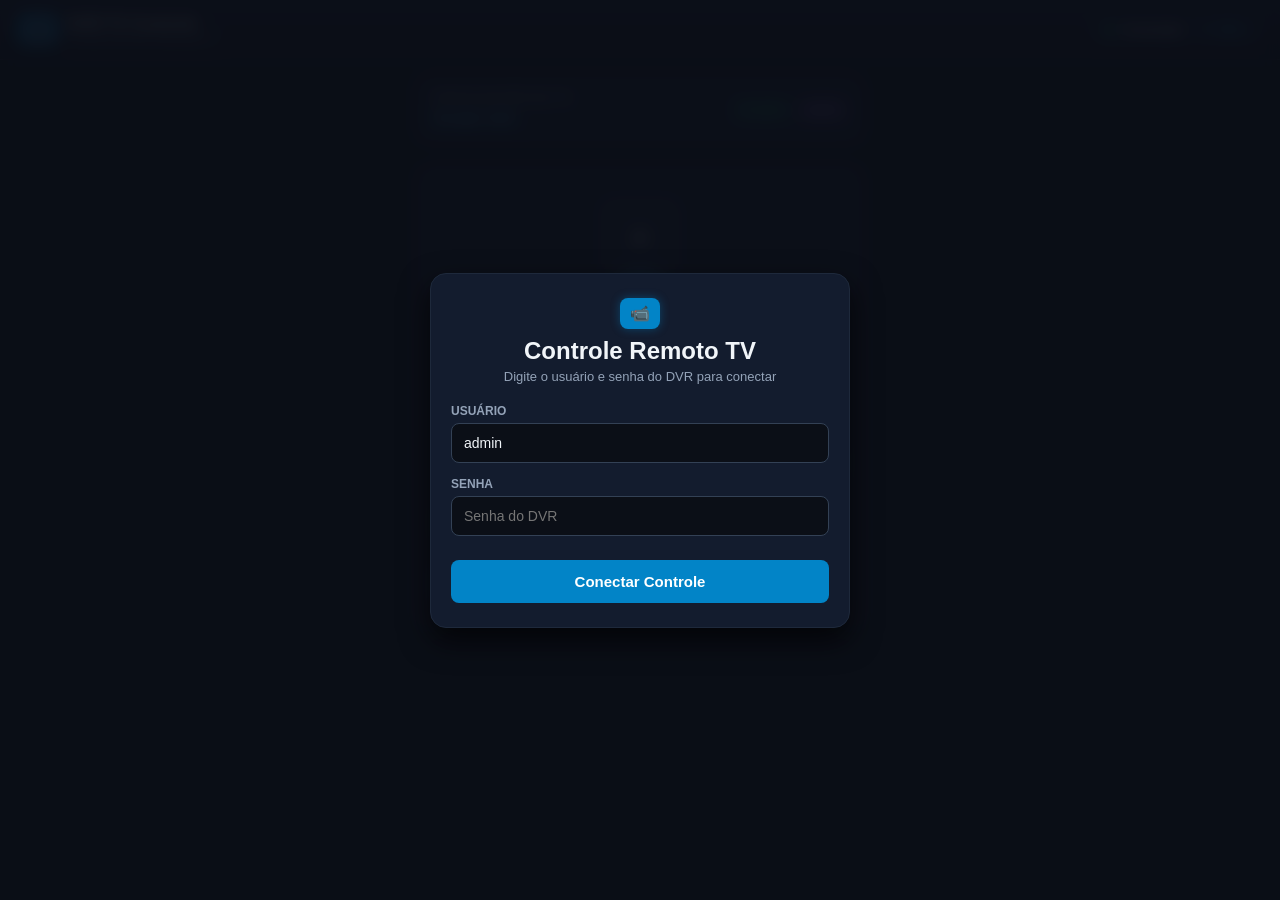
==== mobile/index.html @ b3e91314 "feat: menus translucidos estilo netflix com auto-fade, velocidade de banda KB/s, botao voltar duplo " ====
<!DOCTYPE html>
<html lang="pt-BR">
<head>
    <meta charset="UTF-8">
    <meta name="viewport" content="width=device-width, initial-scale=1.0, maximum-scale=1.0, user-scalable=no">
    <title>DVR TV - Controle Remoto</title>
    <style>
        * {
            box-sizing: border-box;
            margin: 0;
            padding: 0;
            -webkit-tap-highlight-color: transparent;
        }
        body {
            font-family: -apple-system, BlinkMacSystemFont, "Segoe UI", Roboto, Helvetica, Arial, sans-serif;
            background-color: #0b0f17;
            color: #f1f5f9;
            min-height: 100vh;
            padding-bottom: 30px;
        }

        /* Cabeçalho Mobile com Banda e Status */
        header.mobile-header {
            background: linear-gradient(180deg, #131c2e 0%, #0b0f17 100%);
            border-bottom: 1px solid #1e293b;
            padding: 14px 18px;
            display: flex;
            align-items: center;
            justify-content: space-between;
            position: sticky;
            top: 0;
            z-index: 100;
        }
        .header-title-box {
            display: flex;
            align-items: center;
            gap: 10px;
        }
        .app-badge {
            background: #0284c7;
            color: #fff;
            font-size: 16px;
            padding: 6px 10px;
            border-radius: 8px;
            display: flex;
            align-items: center;
            justify-content: center;
            box-shadow: 0 0 10px rgba(2, 132, 199, 0.4);
        }
        .header-title {
            font-size: 16px;
            font-weight: 800;
            color: #ffffff;
        }
        .header-subtitle {
            font-size: 11px;
            color: #94a3b8;
        }
        .header-status-pill {
            display: flex;
            align-items: center;
            gap: 8px;
            background: rgba(15, 23, 42, 0.8);
            border: 1px solid rgba(56, 189, 248, 0.25);
            padding: 5px 12px;
            border-radius: 20px;
            font-size: 12px;
            font-weight: 600;
        }
        .status-dot {
            width: 8px;
            height: 8px;
            border-radius: 50%;
            background-color: #10b981;
            box-shadow: 0 0 6px #10b981;
        }
        .status-dot.offline {
            background-color: #ef4444;
            box-shadow: 0 0 6px #ef4444;
        }
        .bandwidth-tag {
            color: #38bdf8;
            font-family: monospace;
            font-weight: 700;
        }

        /* Container Principal */
        .container {
            padding: 16px;
            max-width: 480px;
            margin: 0 auto;
        }

        /* Card de Status da TV */
        .tv-status-card {
            background: #131d2e;
            border: 1px solid #1e293b;
            border-radius: 14px;
            padding: 14px 16px;
            margin-bottom: 20px;
            display: flex;
            align-items: center;
            justify-content: space-between;
            box-shadow: 0 4px 12px rgba(0, 0, 0, 0.3);
        }
        .tv-info-left h3 {
            font-size: 12px;
            color: #94a3b8;
            text-transform: uppercase;
            margin-bottom: 4px;
            letter-spacing: 0.5px;
        }
        .tv-info-left .tv-view-name {
            font-size: 17px;
            font-weight: 700;
            color: #38bdf8;
        }
        .tv-badges {
            display: flex;
            gap: 6px;
        }
        .pill-badge {
            font-size: 11px;
            font-weight: 700;
            padding: 4px 8px;
            border-radius: 6px;
            text-transform: uppercase;
        }
        .pill-fluido {
            background: rgba(16, 185, 129, 0.2);
            color: #10b981;
            border: 1px solid rgba(16, 185, 129, 0.4);
        }
        .pill-hd {
            background: rgba(56, 189, 248, 0.2);
            color: #38bdf8;
            border: 1px solid rgba(56, 189, 248, 0.4);
        }
        .pill-grid {
            background: rgba(168, 85, 247, 0.2);
            color: #c084fc;
            border: 1px solid rgba(168, 85, 247, 0.4);
        }

        /* D-Pad Virtual */
        .dpad-section {
            background: #131c2e;
            border: 1px solid #1e293b;
            border-radius: 18px;
            padding: 24px 16px;
            display: flex;
            flex-direction: column;
            align-items: center;
            margin-bottom: 20px;
            box-shadow: 0 6px 18px rgba(0, 0, 0, 0.4);
        }
        .dpad-container {
            width: 230px;
            height: 230px;
            position: relative;
            margin: 10px auto;
        }
        .dpad-btn {
            position: absolute;
            background: #1e293b;
            color: #f8fafc;
            border: 2px solid #334155;
            font-size: 22px;
            font-weight: 800;
            cursor: pointer;
            display: flex;
            align-items: center;
            justify-content: center;
            transition: all 0.1s ease;
            box-shadow: 0 4px 8px rgba(0, 0, 0, 0.4);
        }
        .dpad-btn:active {
            background: #0284c7;
            color: #ffffff;
            transform: scale(0.94);
        }
        .dpad-up {
            top: 0;
            left: 75px;
            width: 80px;
            height: 72px;
            border-radius: 14px 14px 4px 4px;
        }
        .dpad-down {
            bottom: 0;
            left: 75px;
            width: 80px;
            height: 72px;
            border-radius: 4px 4px 14px 14px;
        }
        .dpad-left {
            top: 75px;
            left: 0;
            width: 72px;
            height: 80px;
            border-radius: 14px 4px 4px 14px;
        }
        .dpad-right {
            top: 75px;
            right: 0;
            width: 72px;
            height: 80px;
            border-radius: 4px 14px 14px 4px;
        }
        .dpad-ok {
            top: 75px;
            left: 75px;
            width: 80px;
            height: 80px;
            border-radius: 50%;
            background: #0284c7;
            border: 3px solid #38bdf8;
            font-size: 18px;
            font-weight: 900;
            box-shadow: 0 0 16px rgba(56, 189, 248, 0.5);
        }
        .dpad-ok:active {
            background: #38bdf8;
            color: #0b0f17;
            transform: scale(0.92);
        }

        /* Botões de Ação Rápida */
        .remote-actions-grid {
            display: grid;
            grid-template-columns: repeat(2, 1fr);
            gap: 12px;
            width: 100%;
        }
        .action-btn {
            background: #1e293b;
            color: #f1f5f9;
            border: 1px solid #334155;
            border-radius: 12px;
            padding: 15px 12px;
            font-size: 14px;
            font-weight: 600;
            cursor: pointer;
            display: flex;
            align-items: center;
            justify-content: center;
            gap: 8px;
            transition: all 0.15s ease;
            box-shadow: 0 2px 6px rgba(0, 0, 0, 0.2);
        }
        .action-btn:active {
            transform: scale(0.96);
            background: #334155;
        }
        .action-btn.btn-back {
            background: rgba(239, 68, 68, 0.15);
            border-color: rgba(239, 68, 68, 0.4);
            color: #fca5a5;
        }
        .action-btn.btn-quality {
            background: rgba(234, 179, 8, 0.15);
            border-color: rgba(234, 179, 8, 0.4);
            color: #fde047;
        }
        .action-btn.btn-grid {
            background: rgba(16, 185, 129, 0.15);
            border-color: rgba(16, 185, 129, 0.4);
            color: #6ee7b7;
        }
        .action-btn.btn-settings {
            background: rgba(56, 189, 248, 0.15);
            border-color: rgba(56, 189, 248, 0.4);
            color: #7dd3fc;
        }

        /* Modal de Configurações no Celular */
        .mobile-modal-overlay {
            position: fixed;
            top: 0;
            left: 0;
            right: 0;
            bottom: 0;
            background: rgba(11, 15, 23, 0.92);
            backdrop-filter: blur(8px);
            z-index: 500;
            display: none;
            align-items: center;
            justify-content: center;
            padding: 16px;
        }
        .mobile-modal-card {
            background: #131c2e;
            border: 1px solid #1e293b;
            border-radius: 16px;
            padding: 24px 20px;
            width: 100%;
            max-width: 420px;
            max-height: 90vh;
            overflow-y: auto;
            box-shadow: 0 12px 30px rgba(0, 0, 0, 0.7);
        }
        .modal-header-row {
            display: flex;
            align-items: center;
            justify-content: space-between;
            margin-bottom: 20px;
            padding-bottom: 12px;
            border-bottom: 1px solid #1e293b;
        }
        .modal-header-row h2 {
            font-size: 18px;
            font-weight: 700;
            color: #ffffff;
        }
        .btn-modal-close {
            background: none;
            border: none;
            color: #94a3b8;
            font-size: 20px;
            cursor: pointer;
            padding: 4px;
        }
        .form-group {
            margin-bottom: 14px;
        }
        .form-group label {
            display: block;
            font-size: 12px;
            font-weight: 600;
            color: #94a3b8;
            margin-bottom: 5px;
            text-transform: uppercase;
        }
        .form-input {
            width: 100%;
            padding: 11px 12px;
            background: #0b0f17;
            border: 1px solid #334155;
            border-radius: 8px;
            color: #f1f5f9;
            font-size: 14px;
            outline: none;
        }
        .form-input:focus {
            border-color: #38bdf8;
            box-shadow: 0 0 0 2px rgba(56, 189, 248, 0.3);
        }
        .btn-submit {
            width: 100%;
            padding: 13px;
            background: #0284c7;
            color: #ffffff;
            border: none;
            border-radius: 8px;
            font-size: 15px;
            font-weight: 700;
            cursor: pointer;
            margin-top: 10px;
        }
        .btn-submit:active {
            background: #0369a1;
        }

        /* Toast feedback */
        .toast {
            position: fixed;
            bottom: 20px;
            left: 50%;
            transform: translateX(-50%);
            background: #1e293b;
            color: #f8fafc;
            border: 1px solid #38bdf8;
            padding: 10px 18px;
            border-radius: 30px;
            font-size: 13px;
            font-weight: 600;
            box-shadow: 0 6px 20px rgba(0, 0, 0, 0.5);
            z-index: 1000;
            opacity: 0;
            transition: opacity 0.25s ease;
            pointer-events: none;
        }
        .toast.show {
            opacity: 1;
        }
    </style>
</head>
<body>

    <!-- Cabeçalho Mobile com Banda e Status -->
    <header class="mobile-header">
        <div class="header-title-box">
            <span class="app-badge">📹</span>
            <div>
                <div class="header-title">DVR TV Controle</div>
                <div class="header-subtitle">Controle Remoto Samsung TV</div>
            </div>
        </div>
        <div class="header-status-pill">
            <span id="sync-dot" class="status-dot"></span>
            <span id="sync-label">Conectado</span>
            <span id="sync-bandwidth" class="bandwidth-tag">• 0 KB/s</span>
        </div>
    </header>

    <div class="container">
        <!-- Status Atual da TV -->
        <div class="tv-status-card">
            <div class="tv-info-left">
                <h3>Visualização na TV</h3>
                <div id="tv-current-view" class="tv-view-name">Grade 4x4</div>
            </div>
            <div class="tv-badges">
                <span id="badge-quality" class="pill-badge pill-fluido">Fluido</span>
                <span id="badge-grid" class="pill-badge pill-grid">Auto</span>
            </div>
        </div>

        <!-- D-Pad Virtual Principal -->
        <div class="dpad-section">
            <div class="dpad-container">
                <button class="dpad-btn dpad-up" onclick="sendCommand('dpad_up')">▲</button>
                <button class="dpad-btn dpad-left" onclick="sendCommand('dpad_left')">◄</button>
                <button class="dpad-btn dpad-ok" onclick="sendCommand('dpad_ok')">OK</button>
                <button class="dpad-btn dpad-right" onclick="sendCommand('dpad_right')">►</button>
                <button class="dpad-btn dpad-down" onclick="sendCommand('dpad_down')">▼</button>
            </div>

            <!-- Botões de Ação Rápida -->
            <div class="remote-actions-grid">
                <button class="action-btn btn-back" onclick="sendCommand('dpad_back')">
                    <span>🔙 Voltar / Menu</span>
                </button>
                <button class="action-btn btn-quality" onclick="sendCommand('toggle_quality')">
                    <span>⚡ HD / Fluido</span>
                </button>
                <button class="action-btn btn-grid" onclick="cycleSquareGrid()">
                    <span>🔲 Mudar Grade</span>
                </button>
                <button class="action-btn" onclick="sendCommand('toggle_offline')">
                    <span>👁️ Sem Sinal</span>
                </button>
                <button class="action-btn btn-settings" onclick="openMobileSettings()">
                    <span>⚙️ Configurações</span>
                </button>
                <button class="action-btn" onclick="sendCommand('reconnect')">
                    <span>🔄 Reconectar DVR</span>
                </button>
            </div>
        </div>
    </div>

    <!-- Modal de Configurações Aberto no Próprio Celular -->
    <div id="mobile-settings-modal" class="mobile-modal-overlay">
        <div class="mobile-modal-card">
            <div class="modal-header-row">
                <h2>⚙️ Configurações (Celular)</h2>
                <button class="btn-modal-close" onclick="closeMobileSettings()">✕</button>
            </div>

            <form onsubmit="saveMobileSettings(event)">
                <div class="form-group">
                    <label for="m-cfg-ip">IP do DVR</label>
                    <input type="text" id="m-cfg-ip" class="form-input" placeholder="192.168.100.2" required />
                </div>

                <div class="form-group">
                    <label for="m-cfg-user">Usuário</label>
                    <input type="text" id="m-cfg-user" class="form-input" placeholder="admin" required />
                </div>

                <div class="form-group">
                    <label for="m-cfg-pwd">Senha</label>
                    <input type="password" id="m-cfg-pwd" class="form-input" placeholder="•••••••• (Deixe em branco p/ manter)" />
                </div>

                <div class="form-group">
                    <label for="m-cfg-grid">Modo de Grade (Apenas Quadradas)</label>
                    <select id="m-cfg-grid" class="form-input">
                        <option value="auto">Automático (Quadrada ideal)</option>
                        <option value="1x1">1x1 (1 Câmera)</option>
                        <option value="2x2">2x2 (4 Câmeras)</option>
                        <option value="3x3">3x3 (9 Câmeras)</option>
                        <option value="4x4">4x4 (16 Câmeras)</option>
                        <option value="5x5">5x5 (25 Câmeras)</option>
                        <option value="6x6">6x6 (36 Câmeras)</option>
                    </select>
                </div>

                <div class="form-group">
                    <label for="m-cfg-offline">Câmeras Sem Sinal</label>
                    <select id="m-cfg-offline" class="form-input">
                        <option value="true">Mostrar Todas as Câmeras</option>
                        <option value="false">Ocultar Câmeras Sem Sinal</option>
                    </select>
                </div>

                <button type="submit" class="btn-submit">💾 Salvar e Aplicar na TV</button>
            </form>
        </div>
    </div>

    <!-- Modal de Login do Celular -->
    <div id="login-modal" class="mobile-modal-overlay">
        <div class="mobile-modal-card">
            <div style="text-align: center; margin-bottom: 20px;">
                <span class="app-badge" style="display:inline-block; margin-bottom: 8px;">📹</span>
                <h2>Controle Remoto TV</h2>
                <p style="font-size: 13px; color: #94a3b8; margin-top: 4px;">Digite o usuário e senha do DVR para conectar</p>
            </div>

            <form onsubmit="handleLogin(event)">
                <div class="form-group">
                    <label for="login-user">Usuário</label>
                    <input type="text" id="login-user" class="form-input" placeholder="admin" value="admin" required />
                </div>
                <div class="form-group">
                    <label for="login-pass">Senha</label>
                    <input type="password" id="login-pass" class="form-input" placeholder="Senha do DVR" required />
                </div>
                <button type="submit" class="btn-submit">Conectar Controle</button>
                <div id="login-error" style="color:#ef4444; font-size:13px; text-align:center; margin-top:10px; display:none;">Credenciais incorretas</div>
            </form>
        </div>
    </div>

    <!-- Toast de Feedback -->
    <div id="toast" class="toast">Comando enviado!</div>

    <script>
        let sessionToken = localStorage.getItem('mobile_session_token') || '';
        let pollTimer = null;
        // Permite ESTRITAMENTE grades quadradas
        const squareGrids = ['auto', '1x1', '2x2', '3x3', '4x4', '5x5', '6x6'];
        let currentGridIdx = 0;

        function showToast(msg) {
            const toast = document.getElementById('toast');
            toast.textContent = msg;
            toast.classList.add('show');
            setTimeout(() => toast.classList.remove('show'), 2000);
        }

        async function handleLogin(e) {
            e.preventDefault();
            const user = document.getElementById('login-user').value.trim();
            const pass = document.getElementById('login-pass').value.trim();
            const errEl = document.getElementById('login-error');
            errEl.style.display = 'none';

            try {
                const res = await fetch('/api/mobile/login', {
                    method: 'POST',
                    headers: { 'Content-Type': 'application/json' },
                    body: JSON.stringify({ username: user, password: pass })
                });

                const data = await res.json();
                if (data.success && data.token) {
                    sessionToken = data.token;
                    localStorage.setItem('mobile_session_token', sessionToken);
                    document.getElementById('login-modal').style.display = 'none';
                    showToast('Controle conectado com sucesso!');
                    startStatePolling();
                } else {
                    errEl.textContent = data.error || 'Credenciais inválidas';
                    errEl.style.display = 'block';
                }
            } catch (err) {
                errEl.textContent = 'Erro de conexão com o servidor local';
                errEl.style.display = 'block';
            }
        }

        async function sendCommand(cmd, channelId, value) {
            if (!sessionToken) {
                document.getElementById('login-modal').style.display = 'flex';
                return;
            }

            try {
                const res = await fetch('/api/remote/command', {
                    method: 'POST',
                    headers: {
                        'Content-Type': 'application/json',
                        'x-session-token': sessionToken
                    },
                    body: JSON.stringify({ command: cmd, channelId: channelId, value: value })
                });

                if (res.status === 401) {
                    sessionToken = '';
                    localStorage.removeItem('mobile_session_token');
                    document.getElementById('login-modal').style.display = 'flex';
                    return;
                }

                showToast('Comando enviado');
            } catch (err) {
                showToast('Falha na comunicação');
            }
        }

        function cycleSquareGrid() {
            currentGridIdx = (currentGridIdx + 1) % squareGrids.length;
            const nextMode = squareGrids[currentGridIdx];
            sendCommand('set_grid', null, nextMode);
        }

        function openMobileSettings() {
            // Carrega valores atuais no modal do celular
            document.getElementById('m-cfg-ip').value = localStorage.getItem('m_dvr_ip') || '192.168.100.2';
            document.getElementById('m-cfg-user').value = localStorage.getItem('m_dvr_user') || 'admin';
            document.getElementById('m-cfg-pwd').value = '';
            document.getElementById('m-cfg-grid').value = squareGrids[currentGridIdx] || 'auto';
            document.getElementById('m-cfg-offline').value = localStorage.getItem('m_dvr_offline') || 'true';
            document.getElementById('mobile-settings-modal').style.display = 'flex';
        }

        function closeMobileSettings() {
            document.getElementById('mobile-settings-modal').style.display = 'none';
        }

        function saveMobileSettings(e) {
            e.preventDefault();
            const ip = document.getElementById('m-cfg-ip').value.trim();
            const user = document.getElementById('m-cfg-user').value.trim();
            const pwd = document.getElementById('m-cfg-pwd').value;
            const grid = document.getElementById('m-cfg-grid').value;
            const offline = document.getElementById('m-cfg-offline').value;

            localStorage.setItem('m_dvr_ip', ip);
            localStorage.setItem('m_dvr_user', user);
            localStorage.setItem('m_dvr_offline', offline);

            // Envia comandos de grade e filtro para a TV
            sendCommand('set_grid', null, grid);
            if (offline === 'false') {
                sendCommand('toggle_offline', null, false);
            }

            closeMobileSettings();
            showToast('Configurações salvas no celular!');
        }

        async function fetchTvState() {
            if (!sessionToken) return;

            try {
                const res = await fetch('/api/mobile/state', {
                    headers: { 'x-session-token': sessionToken }
                });

                if (res.status === 401) {
                    sessionToken = '';
                    localStorage.removeItem('mobile_session_token');
                    document.getElementById('login-modal').style.display = 'flex';
                    return;
                }

                const data = await res.json();
                if (data.success && data.state) {
                    updateUIWithTvState(data.state);
                    setSyncStatus(true, data.state.bandwidth);
                }
            } catch (err) {
                setSyncStatus(false, '0 KB/s');
            }
        }

        function setSyncStatus(connected, bandwidth) {
            const dot = document.getElementById('sync-dot');
            const label = document.getElementById('sync-label');
            const bw = document.getElementById('sync-bandwidth');

            if (connected) {
                dot.className = 'status-dot';
                label.textContent = 'Conectado';
            } else {
                dot.className = 'status-dot offline';
                label.textContent = 'Desconectado';
            }
            if (bw) bw.textContent = '• ' + (bandwidth || '0 KB/s');
        }

        function updateUIWithTvState(state) {
            const viewEl = document.getElementById('tv-current-view');
            if (state.currentView === 'fullscreen') {
                viewEl.textContent = 'Câmera Única: ' + (state.selectedCameraName || ('CH ' + state.selectedChannelId));
            } else {
                viewEl.textContent = 'Grade (' + (state.gridMode || 'Auto').toUpperCase() + ')';
            }

            const qEl = document.getElementById('badge-quality');
            if (state.quality === 'main') {
                qEl.className = 'pill-badge pill-hd';
                qEl.textContent = 'HD 1080P';
            } else {
                qEl.className = 'pill-badge pill-fluido';
                qEl.textContent = 'FLUIDO';
            }

            const gEl = document.getElementById('badge-grid');
            gEl.textContent = (state.gridMode || 'Auto').toUpperCase();

            const idx = squareGrids.indexOf(state.gridMode);
            if (idx !== -1) currentGridIdx = idx;
        }

        function startStatePolling() {
            if (pollTimer) clearInterval(pollTimer);
            fetchTvState();
            pollTimer = setInterval(fetchTvState, 1500);
        }

        if (sessionToken) {
            document.getElementById('login-modal').style.display = 'none';
            startStatePolling();
        } else {
            document.getElementById('login-modal').style.display = 'flex';
        }
    </script>
</body>
</html>
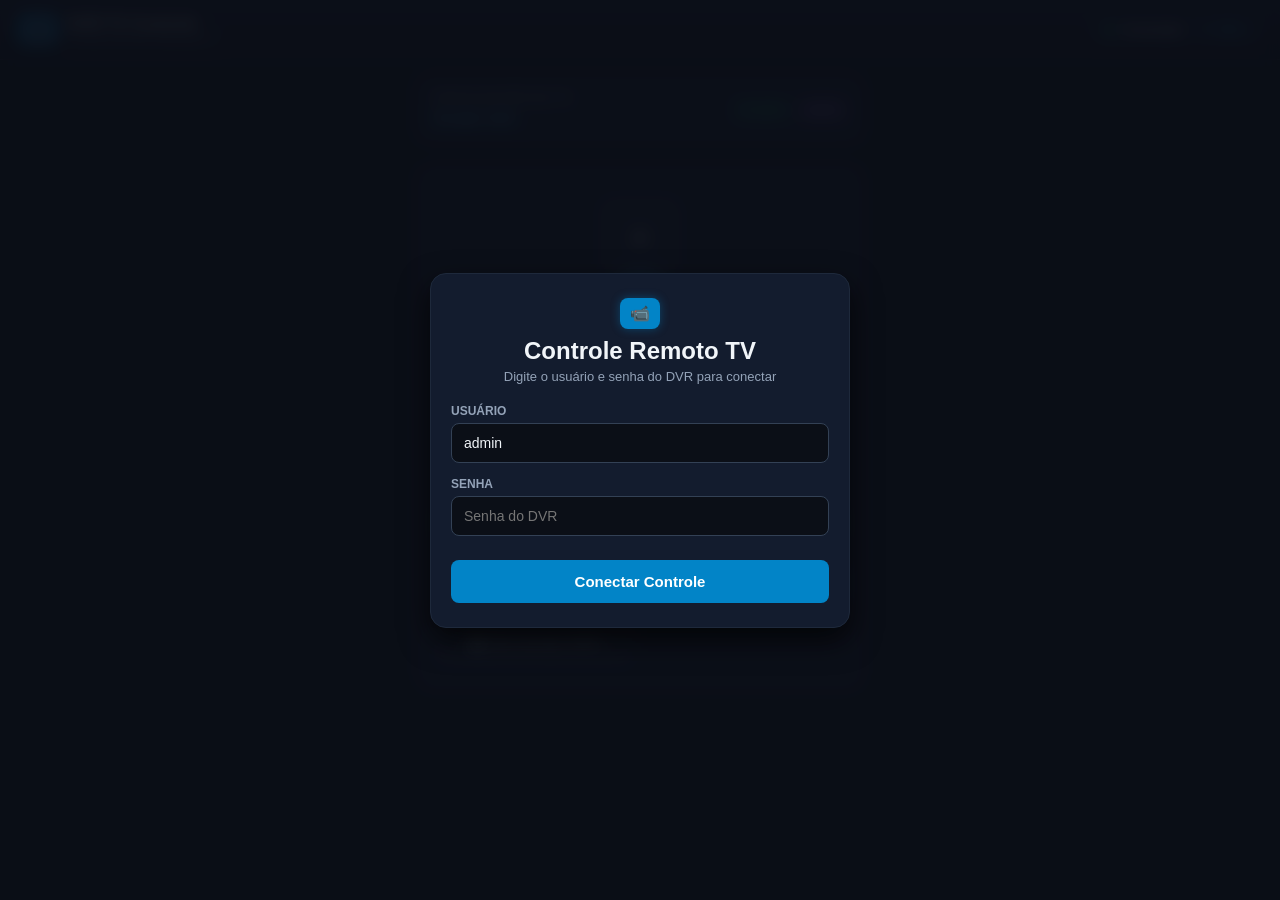
==== commit 0b9041c9: "feat: integrar skill impecable, corrigir abertura e design do menu lateral e implementar paginacao q" ====
--- a/mobile/index.html
+++ b/mobile/index.html
@@ -428,8 +428,11 @@
 
             <!-- Botões de Ação Rápida -->
             <div class="remote-actions-grid">
+                <button class="action-btn btn-side-drawer" onclick="sendCommand('open_drawer')">
+                    <span>☰ Menu Lateral</span>
+                </button>
                 <button class="action-btn btn-back" onclick="sendCommand('dpad_back')">
-                    <span>🔙 Voltar / Menu</span>
+                    <span>🔙 Voltar</span>
                 </button>
                 <button class="action-btn btn-quality" onclick="sendCommand('toggle_quality')">
                     <span>⚡ HD / Fluido</span>
@@ -528,6 +531,7 @@
     <div id="toast" class="toast">Comando enviado!</div>
 
     <script>
+        let latestTvState = null;
         let sessionToken = localStorage.getItem('mobile_session_token') || '';
         let pollTimer = null;
         // Permite ESTRITAMENTE grades quadradas
@@ -602,17 +606,41 @@
         }
 
         function cycleSquareGrid() {
-            currentGridIdx = (currentGridIdx + 1) % squareGrids.length;
-            const nextMode = squareGrids[currentGridIdx];
+            const grids = window.allowedGrids || ['auto', '4x4', '5x5', '6x6'];
+            currentGridIdx = (currentGridIdx + 1) % grids.length;
+            const nextMode = grids[currentGridIdx];
             sendCommand('set_grid', null, nextMode);
         }
 
         function openMobileSettings() {
-            // Carrega valores atuais no modal do celular
             document.getElementById('m-cfg-ip').value = localStorage.getItem('m_dvr_ip') || '192.168.100.2';
             document.getElementById('m-cfg-user').value = localStorage.getItem('m_dvr_user') || 'admin';
             document.getElementById('m-cfg-pwd').value = '';
-            document.getElementById('m-cfg-grid').value = squareGrids[currentGridIdx] || 'auto';
+            
+            // Popula apenas as grades permitidas
+            const gridSelect = document.getElementById('m-cfg-grid');
+            if (gridSelect) {
+                const grids = window.allowedGrids || ['auto', '4x4', '5x5', '6x6'];
+                gridSelect.innerHTML = '';
+                const labels = {
+                    'auto': 'Automático (Ideal)',
+                    '1x1': '1x1 (1 Câmera)',
+                    '2x2': '2x2 (4 Câmeras)',
+                    '3x3': '3x3 (9 Câmeras)',
+                    '4x4': '4x4 (16 Câmeras)',
+                    '5x5': '5x5 (25 Câmeras)',
+                    '6x6': '6x6 (36 Câmeras)'
+                };
+                grids.forEach(g => {
+                    const opt = document.createElement('option');
+                    opt.value = g;
+                    opt.textContent = labels[g] || g;
+                    gridSelect.appendChild(opt);
+                });
+                const curGrid = (latestTvState && latestTvState.gridMode) ? latestTvState.gridMode : 'auto';
+                gridSelect.value = (grids.indexOf(curGrid) !== -1) ? curGrid : 'auto';
+            }
+
             document.getElementById('m-cfg-offline').value = localStorage.getItem('m_dvr_offline') || 'true';
             document.getElementById('mobile-settings-modal').style.display = 'flex';
         }
@@ -684,11 +712,13 @@
         }
 
         function updateUIWithTvState(state) {
+            latestTvState = state;
             const viewEl = document.getElementById('tv-current-view');
             if (state.currentView === 'fullscreen') {
                 viewEl.textContent = 'Câmera Única: ' + (state.selectedCameraName || ('CH ' + state.selectedChannelId));
             } else {
-                viewEl.textContent = 'Grade (' + (state.gridMode || 'Auto').toUpperCase() + ')';
+                const pageInfo = (state.totalPages && state.totalPages > 1) ? (' - Pág. ' + (state.currentPage || 1) + '/' + state.totalPages) : '';
+                viewEl.textContent = 'Grade (' + (state.gridMode || 'Auto').toUpperCase() + ')' + pageInfo;
             }
 
             const qEl = document.getElementById('badge-quality');
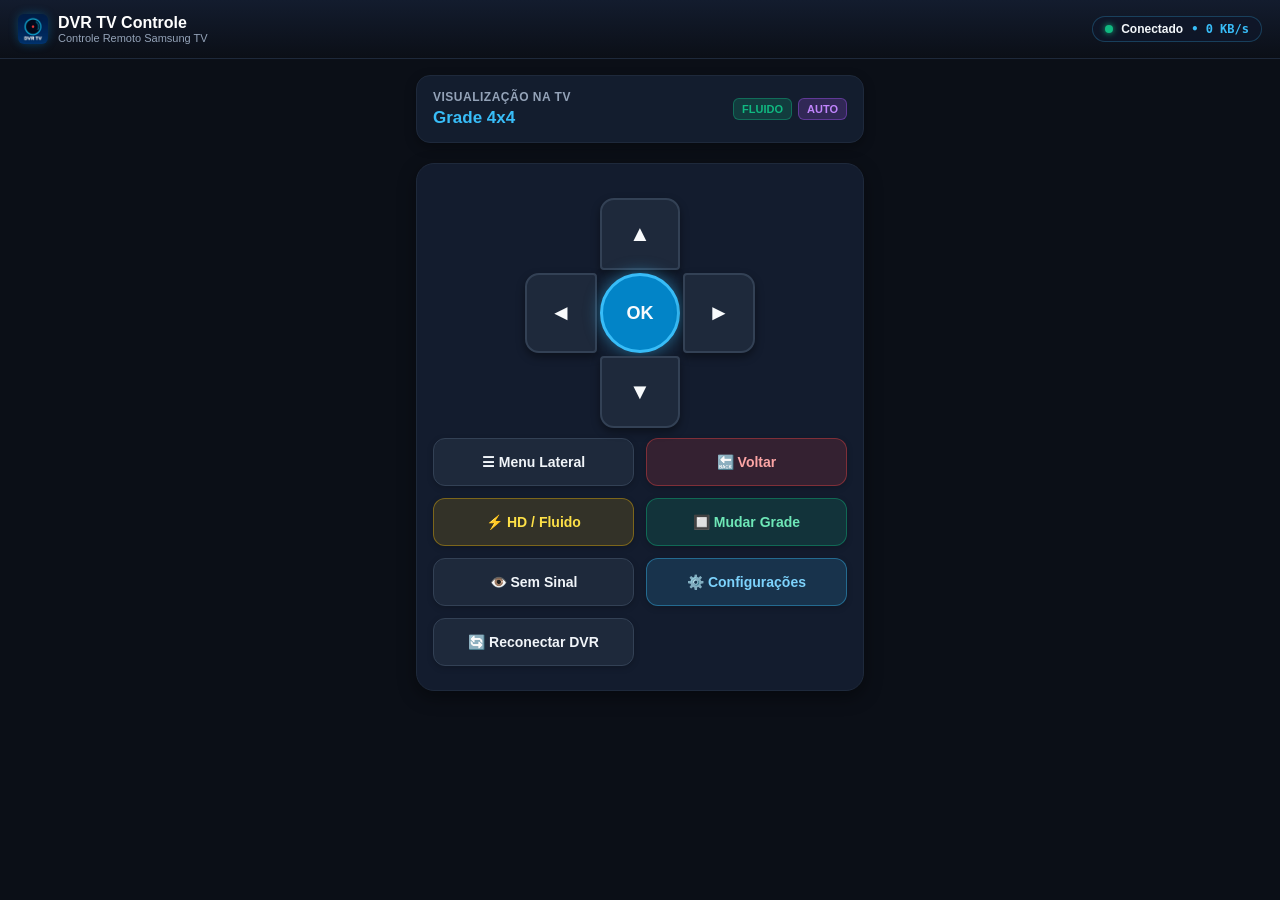
==== commit dbf9c061: "feat: logo oficial, correcao ordem do drawer e auto-fechamento 10s, validacao com tela aberta em err" ====
--- a/mobile/index.html
+++ b/mobile/index.html
@@ -390,7 +390,7 @@
     <!-- Cabeçalho Mobile com Banda e Status -->
     <header class="mobile-header">
         <div class="header-title-box">
-            <span class="app-badge">📹</span>
+            <span class="app-badge" style="background:transparent;padding:0;"><img src="/images/logo.png" style="width:30px;height:30px;border-radius:6px;object-fit:cover;vertical-align:middle;"></span>
             <div>
                 <div class="header-title">DVR TV Controle</div>
                 <div class="header-subtitle">Controle Remoto Samsung TV</div>
@@ -456,25 +456,39 @@
     <!-- Modal de Configurações Aberto no Próprio Celular -->
     <div id="mobile-settings-modal" class="mobile-modal-overlay">
         <div class="mobile-modal-card">
-            <div class="modal-header-row">
-                <h2>⚙️ Configurações (Celular)</h2>
+                        <div class="modal-header-row">
+                <h2><img src="/images/logo.png" style="width:24px;height:24px;border-radius:6px;vertical-align:middle;margin-right:8px;"> Configurações do DVR</h2>
                 <button class="btn-modal-close" onclick="closeMobileSettings()">✕</button>
             </div>
+
+            <div id="m-cfg-status" class="m-status-banner" style="display:none; padding:12px 16px; border-radius:8px; font-size:13px; margin-bottom:16px; font-weight:600; line-height:1.4;"></div>
 
             <form onsubmit="saveMobileSettings(event)">
                 <div class="form-group">
                     <label for="m-cfg-ip">IP do DVR</label>
-                    <input type="text" id="m-cfg-ip" class="form-input" placeholder="192.168.100.2" required />
+                    <input type="text" id="m-cfg-ip" class="form-input" placeholder="ex: 192.168.1.100" required />
                 </div>
 
-                <div class="form-group">
-                    <label for="m-cfg-user">Usuário</label>
-                    <input type="text" id="m-cfg-user" class="form-input" placeholder="admin" required />
+                <div class="form-row" style="display:flex; gap:10px;">
+                    <div class="form-group" style="flex:1;">
+                        <label for="m-cfg-user">Usuário</label>
+                        <input type="text" id="m-cfg-user" class="form-input" placeholder="ex: admin" required />
+                    </div>
+                    <div class="form-group" style="flex:1;">
+                        <label for="m-cfg-pwd">Senha</label>
+                        <input type="password" id="m-cfg-pwd" class="form-input" placeholder="Senha do DVR" required />
+                    </div>
                 </div>
 
-                <div class="form-group">
-                    <label for="m-cfg-pwd">Senha</label>
-                    <input type="password" id="m-cfg-pwd" class="form-input" placeholder="•••••••• (Deixe em branco p/ manter)" />
+                <div class="form-row" style="display:flex; gap:10px;">
+                    <div class="form-group" style="flex:1;">
+                        <label for="m-cfg-http-port">Porta HTTP</label>
+                        <input type="number" id="m-cfg-http-port" class="form-input" value="80" placeholder="80" />
+                    </div>
+                    <div class="form-group" style="flex:1;">
+                        <label for="m-cfg-rtsp-port">Porta RTSP</label>
+                        <input type="number" id="m-cfg-rtsp-port" class="form-input" value="554" placeholder="554" />
+                    </div>
                 </div>
 
                 <div class="form-group">
@@ -498,34 +512,12 @@
                     </select>
                 </div>
 
-                <button type="submit" class="btn-submit">💾 Salvar e Aplicar na TV</button>
+                <button type="submit" id="btn-m-save" class="btn-submit">💾 Salvar e Testar Conexão</button>
             </form>
         </div>
     </div>
 
-    <!-- Modal de Login do Celular -->
-    <div id="login-modal" class="mobile-modal-overlay">
-        <div class="mobile-modal-card">
-            <div style="text-align: center; margin-bottom: 20px;">
-                <span class="app-badge" style="display:inline-block; margin-bottom: 8px;">📹</span>
-                <h2>Controle Remoto TV</h2>
-                <p style="font-size: 13px; color: #94a3b8; margin-top: 4px;">Digite o usuário e senha do DVR para conectar</p>
-            </div>
-
-            <form onsubmit="handleLogin(event)">
-                <div class="form-group">
-                    <label for="login-user">Usuário</label>
-                    <input type="text" id="login-user" class="form-input" placeholder="admin" value="admin" required />
-                </div>
-                <div class="form-group">
-                    <label for="login-pass">Senha</label>
-                    <input type="password" id="login-pass" class="form-input" placeholder="Senha do DVR" required />
-                </div>
-                <button type="submit" class="btn-submit">Conectar Controle</button>
-                <div id="login-error" style="color:#ef4444; font-size:13px; text-align:center; margin-top:10px; display:none;">Credenciais incorretas</div>
-            </form>
-        </div>
-    </div>
+    <!-- Login modal removido para acesso direto ao controle local -->
 
     <!-- Toast de Feedback -->
     <div id="toast" class="toast">Comando enviado!</div>
@@ -612,15 +604,22 @@
             sendCommand('set_grid', null, nextMode);
         }
 
-        function openMobileSettings() {
-            document.getElementById('m-cfg-ip').value = localStorage.getItem('m_dvr_ip') || '192.168.100.2';
-            document.getElementById('m-cfg-user').value = localStorage.getItem('m_dvr_user') || 'admin';
-            document.getElementById('m-cfg-pwd').value = '';
-            
-            // Popula apenas as grades permitidas
+                function openMobileSettings() {
+            document.getElementById('m-cfg-ip').value = localStorage.getItem('m_dvr_ip') || '';
+            document.getElementById('m-cfg-user').value = localStorage.getItem('m_dvr_user') || '';
+            document.getElementById('m-cfg-pwd').value = localStorage.getItem('m_dvr_pwd') || '';
+            document.getElementById('m-cfg-http-port').value = localStorage.getItem('m_dvr_http_port') || '80';
+            document.getElementById('m-cfg-rtsp-port').value = localStorage.getItem('m_dvr_rtsp_port') || '554';
+
+            const banner = document.getElementById('m-cfg-status');
+            if (banner) {
+                banner.style.display = 'none';
+                banner.textContent = '';
+            }
+
             const gridSelect = document.getElementById('m-cfg-grid');
             if (gridSelect) {
-                const grids = window.allowedGrids || ['auto', '4x4', '5x5', '6x6'];
+                const grids = window.allowedGrids || ['auto', '1x1', '2x2', '3x3', '4x4', '5x5', '6x6'];
                 gridSelect.innerHTML = '';
                 const labels = {
                     'auto': 'Automático (Ideal)',
@@ -649,26 +648,93 @@
             document.getElementById('mobile-settings-modal').style.display = 'none';
         }
 
-        function saveMobileSettings(e) {
+        async function saveMobileSettings(e) {
             e.preventDefault();
             const ip = document.getElementById('m-cfg-ip').value.trim();
             const user = document.getElementById('m-cfg-user').value.trim();
             const pwd = document.getElementById('m-cfg-pwd').value;
+            const httpPort = document.getElementById('m-cfg-http-port').value.trim() || '80';
+            const rtspPort = document.getElementById('m-cfg-rtsp-port').value.trim() || '554';
             const grid = document.getElementById('m-cfg-grid').value;
             const offline = document.getElementById('m-cfg-offline').value;
-
-            localStorage.setItem('m_dvr_ip', ip);
-            localStorage.setItem('m_dvr_user', user);
-            localStorage.setItem('m_dvr_offline', offline);
-
-            // Envia comandos de grade e filtro para a TV
-            sendCommand('set_grid', null, grid);
-            if (offline === 'false') {
-                sendCommand('toggle_offline', null, false);
-            }
-
-            closeMobileSettings();
-            showToast('Configurações salvas no celular!');
+            const banner = document.getElementById('m-cfg-status');
+            const btnSave = document.getElementById('btn-m-save');
+
+            if (!ip || !user || !pwd) {
+                banner.style.display = 'block';
+                banner.style.background = 'rgba(239, 68, 68, 0.2)';
+                banner.style.border = '1px solid rgba(239, 68, 68, 0.6)';
+                banner.style.color = '#fca5a5';
+                banner.textContent = '❌ Por favor, preencha o IP, Usuário e Senha do DVR.';
+                return;
+            }
+
+            banner.style.display = 'block';
+            banner.style.background = 'rgba(14, 165, 233, 0.2)';
+            banner.style.border = '1px solid rgba(56, 189, 248, 0.6)';
+            banner.style.color = '#bae6fd';
+            banner.textContent = '⏳ Testando conexão com o DVR (' + ip + ')...';
+            btnSave.disabled = true;
+
+            try {
+                const res = await fetch('/api/dvr/test-config', {
+                    method: 'POST',
+                    headers: { 'Content-Type': 'application/json' },
+                    body: JSON.stringify({ ip, user, pwd, httpPort, rtspPort })
+                });
+                const data = await res.json();
+
+                if (!res.ok || !data.success) {
+                    // REGRA: Se a configuração não der certo, mantém a tela aberta e pede para verificar e corrigir
+                    banner.style.display = 'block';
+                    banner.style.background = 'rgba(239, 68, 68, 0.2)';
+                    banner.style.border = '1px solid rgba(239, 68, 68, 0.6)';
+                    banner.style.color = '#fca5a5';
+                    banner.textContent = '❌ Falha ao conectar ao DVR: Verifique o IP, Usuário e Senha e tente novamente (' + (data.error || 'DVR inacessível') + ').';
+                    return;
+                }
+
+                // SUCESSO!
+                banner.style.display = 'block';
+                banner.style.background = 'rgba(16, 185, 129, 0.2)';
+                banner.style.border = '1px solid rgba(16, 185, 129, 0.6)';
+                banner.style.color = '#86efac';
+                banner.textContent = '✅ Conexão validada com sucesso! Sincronizando com a TV...';
+
+                localStorage.setItem('m_dvr_ip', ip);
+                localStorage.setItem('m_dvr_user', user);
+                localStorage.setItem('m_dvr_pwd', pwd);
+                localStorage.setItem('m_dvr_http_port', httpPort);
+                localStorage.setItem('m_dvr_rtsp_port', rtspPort);
+                localStorage.setItem('m_dvr_offline', offline);
+
+                // Envia comando para a TV configurar o DVR e abrir as câmeras imediatamente
+                await sendCommand('configure_dvr', null, {
+                    ip: ip,
+                    username: user,
+                    password: pwd,
+                    httpPort: httpPort,
+                    rtspPort: rtspPort
+                });
+
+                if (grid) sendCommand('set_grid', null, grid);
+                if (offline === 'false') sendCommand('toggle_offline', null, false);
+
+                setTimeout(() => {
+                    closeMobileSettings();
+                    showToast('TV configurada com sucesso! Câmeras abertas.');
+                    fetchTvState();
+                }, 1000);
+
+            } catch (err) {
+                banner.style.display = 'block';
+                banner.style.background = 'rgba(239, 68, 68, 0.2)';
+                banner.style.border = '1px solid rgba(239, 68, 68, 0.6)';
+                banner.style.color = '#fca5a5';
+                banner.textContent = '❌ Erro de comunicação com o servidor: ' + err.message;
+            } finally {
+                btnSave.disabled = false;
+            }
         }
 
         async function fetchTvState() {
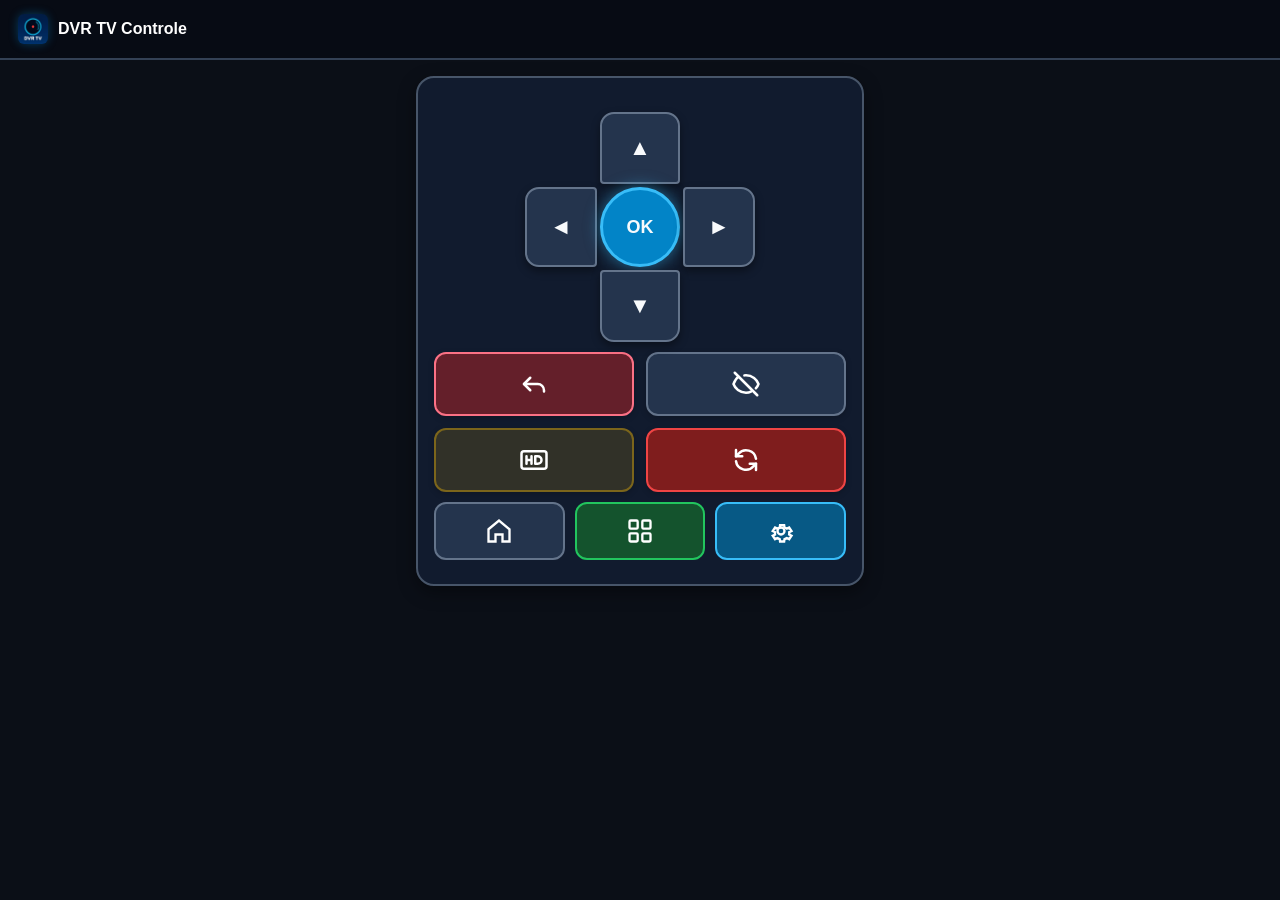
==== commit e0993356: "feat: atualizacao geral com persistencia no server, interface mobile reformulada e novo dvrtv.wgt" ====
--- a/mobile/index.html
+++ b/mobile/index.html
@@ -21,8 +21,8 @@
 
         /* Cabeçalho Mobile com Banda e Status */
         header.mobile-header {
-            background: linear-gradient(180deg, #131c2e 0%, #0b0f17 100%);
-            border-bottom: 1px solid #1e293b;
+            background: #070b14;
+            border-bottom: 2px solid #334155;
             padding: 14px 18px;
             display: flex;
             align-items: center;
@@ -52,10 +52,7 @@
             font-weight: 800;
             color: #ffffff;
         }
-        .header-subtitle {
-            font-size: 11px;
-            color: #94a3b8;
-        }
+        .header-subtitle { display: none; }
         .header-status-pill {
             display: flex;
             align-items: center;
@@ -144,8 +141,8 @@
 
         /* D-Pad Virtual */
         .dpad-section {
-            background: #131c2e;
-            border: 1px solid #1e293b;
+            background: #111b2e;
+            border: 2px solid #475569;
             border-radius: 18px;
             padding: 24px 16px;
             display: flex;
@@ -162,9 +159,9 @@
         }
         .dpad-btn {
             position: absolute;
-            background: #1e293b;
+            background: #24344d;
             color: #f8fafc;
-            border: 2px solid #334155;
+            border: 2px solid #64748b;
             font-size: 22px;
             font-weight: 800;
             cursor: pointer;
@@ -233,9 +230,9 @@
             width: 100%;
         }
         .action-btn {
-            background: #1e293b;
+            background: #24344d;
             color: #f1f5f9;
-            border: 1px solid #334155;
+            border: 2px solid #64748b;
             border-radius: 12px;
             padding: 15px 12px;
             font-size: 14px;
@@ -252,10 +249,30 @@
             transform: scale(0.96);
             background: #334155;
         }
+        .mobile-icon {
+            display: inline-flex;
+            width: 100%;
+            min-height: 28px;
+            align-items: center;
+            justify-content: center;
+            font-size: 28px;
+            line-height: 1;
+            color: #ffffff;
+            font-weight: 800;
+        }
+        .mobile-icon svg {
+            width: 30px;
+            height: 30px;
+            fill: none;
+            stroke: currentColor;
+            stroke-width: 2;
+            stroke-linecap: round;
+            stroke-linejoin: round;
+        }
         .action-btn.btn-back {
-            background: rgba(239, 68, 68, 0.15);
-            border-color: rgba(239, 68, 68, 0.4);
-            color: #fca5a5;
+            background: #641f2a;
+            border-color: #fb7185;
+            color: #ffffff;
         }
         .action-btn.btn-quality {
             background: rgba(234, 179, 8, 0.15);
@@ -268,10 +285,38 @@
             color: #6ee7b7;
         }
         .action-btn.btn-settings {
-            background: rgba(56, 189, 248, 0.15);
-            border-color: rgba(56, 189, 248, 0.4);
-            color: #7dd3fc;
-        }
+            background: #075985;
+            border-color: #38bdf8;
+            color: #ffffff;
+        }
+        .action-btn.btn-reconnect {
+            background: #7f1d1d;
+            border-color: #ef4444;
+            color: #ffffff;
+        }
+        .icon-actions {
+            display: grid;
+            grid-template-columns: repeat(3, 1fr);
+            gap: 10px;
+            width: 100%;
+            margin-top: 10px;
+        }
+        .icon-action {
+            min-height: 58px;
+            padding: 10px;
+            background: #24344d;
+            color: #ffffff;
+            border: 2px solid #64748b;
+            border-radius: 12px;
+            display: flex;
+            align-items: center;
+            justify-content: center;
+        }
+        .icon-action:active { background: #0284c7; border-color: #67e8f9; }
+        .icon-action svg { width: 28px; height: 28px; stroke: currentColor; fill: none; stroke-width: 2; }
+        .icon-action.icon-grid { background: #14532d; border-color: #22c55e; color: #ffffff; }
+        .icon-action.icon-quality { background: #713f12; border-color: #facc15; color: #ffffff; }
+        .icon-action.icon-settings { background: #075985; border-color: #38bdf8; color: #ffffff; }
 
         /* Modal de Configurações no Celular */
         .mobile-modal-overlay {
@@ -284,20 +329,21 @@
             backdrop-filter: blur(8px);
             z-index: 500;
             display: none;
-            align-items: center;
-            justify-content: center;
-            padding: 16px;
+            align-items: stretch;
+            justify-content: stretch;
+            padding: 0;
         }
         .mobile-modal-card {
+            box-sizing: border-box;
             background: #131c2e;
-            border: 1px solid #1e293b;
-            border-radius: 16px;
-            padding: 24px 20px;
+            border: 0;
+            border-radius: 0;
+            padding: 20px;
             width: 100%;
-            max-width: 420px;
-            max-height: 90vh;
+            max-width: none;
+            max-height: none;
             overflow-y: auto;
-            box-shadow: 0 12px 30px rgba(0, 0, 0, 0.7);
+            box-shadow: none;
         }
         .modal-header-row {
             display: flex;
@@ -313,12 +359,14 @@
             color: #ffffff;
         }
         .btn-modal-close {
-            background: none;
-            border: none;
-            color: #94a3b8;
-            font-size: 20px;
+            background: #b91c1c;
+            border: 2px solid #f87171;
+            color: #ffffff;
+            font-size: 15px;
+            font-weight: 800;
+            border-radius: 10px;
             cursor: pointer;
-            padding: 4px;
+            padding: 10px 14px;
         }
         .form-group {
             margin-bottom: 14px;
@@ -333,6 +381,7 @@
         }
         .form-input {
             width: 100%;
+            box-sizing: border-box;
             padding: 11px 12px;
             background: #0b0f17;
             border: 1px solid #334155;
@@ -396,26 +445,10 @@
                 <div class="header-subtitle">Controle Remoto Samsung TV</div>
             </div>
         </div>
-        <div class="header-status-pill">
-            <span id="sync-dot" class="status-dot"></span>
-            <span id="sync-label">Conectado</span>
-            <span id="sync-bandwidth" class="bandwidth-tag">• 0 KB/s</span>
-        </div>
     </header>
 
     <div class="container">
         <!-- Status Atual da TV -->
-        <div class="tv-status-card">
-            <div class="tv-info-left">
-                <h3>Visualização na TV</h3>
-                <div id="tv-current-view" class="tv-view-name">Grade 4x4</div>
-            </div>
-            <div class="tv-badges">
-                <span id="badge-quality" class="pill-badge pill-fluido">Fluido</span>
-                <span id="badge-grid" class="pill-badge pill-grid">Auto</span>
-            </div>
-        </div>
-
         <!-- D-Pad Virtual Principal -->
         <div class="dpad-section">
             <div class="dpad-container">
@@ -428,26 +461,28 @@
 
             <!-- Botões de Ação Rápida -->
             <div class="remote-actions-grid">
-                <button class="action-btn btn-side-drawer" onclick="sendCommand('open_drawer')">
-                    <span>☰ Menu Lateral</span>
+                <button class="action-btn btn-back" onclick="sendCommand('dpad_back')">
+                    <span class="mobile-icon" title="Voltar" aria-label="Voltar"><svg viewBox="0 0 24 24"><path d="M9 7l-5 5 5 5"/><path d="M4 12h11a5 5 0 0 1 5 5v1"/></svg></span>
                 </button>
-                <button class="action-btn btn-back" onclick="sendCommand('dpad_back')">
-                    <span>🔙 Voltar</span>
+                <button class="action-btn" onclick="sendCommand('toggle_offline')">
+                    <span class="mobile-icon" title="Sem sinal" aria-label="Sem sinal"><svg viewBox="0 0 24 24"><path d="M3 3l18 18"/><path d="M6 6.2C4.2 7.4 3 9.2 2 12c1.2 3.5 5 7 10 7 1.5 0 2.8-.3 4-.9"/><path d="M10.7 5.1C11.1 5 11.5 5 12 5c5 0 8.8 3.5 10 7-.4 1.2-1.1 2.4-2.1 3.4"/></svg></span>
                 </button>
                 <button class="action-btn btn-quality" onclick="sendCommand('toggle_quality')">
-                    <span>⚡ HD / Fluido</span>
+                    <span class="mobile-icon" title="Qualidade / HD" aria-label="Qualidade / HD"><svg viewBox="0 0 24 24"><rect x="2" y="5" width="20" height="14" rx="2"/><path d="M6 9v6m4-6v6m-4-3h4m3-3v6h2a3 3 0 0 0 0-6h-2z"/></svg></span>
                 </button>
-                <button class="action-btn btn-grid" onclick="cycleSquareGrid()">
-                    <span>🔲 Mudar Grade</span>
+                <button class="action-btn btn-reconnect" onclick="sendCommand('reconnect')">
+                    <span class="mobile-icon" title="Reconectar DVR" aria-label="Reconectar DVR"><svg viewBox="0 0 24 24"><path d="M20 11a8 8 0 0 0-14-4L4 9"/><path d="M4 4v5h5"/><path d="M4 13a8 8 0 0 0 14 4l2-2"/><path d="M20 20v-5h-5"/></svg></span>
                 </button>
-                <button class="action-btn" onclick="sendCommand('toggle_offline')">
-                    <span>👁️ Sem Sinal</span>
+            </div>
+            <div class="icon-actions" aria-label="Atalhos de visualização">
+                <button class="icon-action" title="Início" aria-label="Início" onclick="sendCommand('go_home')">
+                    <svg viewBox="0 0 24 24"><path d="M3 10.5L12 3l9 7.5V21h-6v-6H9v6H3z"/></svg>
                 </button>
-                <button class="action-btn btn-settings" onclick="openMobileSettings()">
-                    <span>⚙️ Configurações</span>
+                <button class="icon-action icon-grid" title="Grade" aria-label="Grade" onclick="cycleSquareGrid()">
+                    <svg viewBox="0 0 24 24"><rect x="3" y="3" width="7" height="7" rx="1"/><rect x="14" y="3" width="7" height="7" rx="1"/><rect x="3" y="14" width="7" height="7" rx="1"/><rect x="14" y="14" width="7" height="7" rx="1"/></svg>
                 </button>
-                <button class="action-btn" onclick="sendCommand('reconnect')">
-                    <span>🔄 Reconectar DVR</span>
+                <button class="icon-action icon-settings" title="Configurações" aria-label="Configurações" onclick="openMobileSettings()">
+                    <svg viewBox="0 0 24 24"><circle cx="12" cy="12" r="3"/><path d="M19 15l2 1-2 3-2-1a7 7 0 0 1-2 1l-.3 2h-3.5l-.3-2a7 7 0 0 1-2-1l-2 1-2-3 2-1a7 7 0 0 1 0-2l-2-1 2-3 2 1a7 7 0 0 1 2-1l.3-2h3.5l.3 2a7 7 0 0 1 2 1l2-1 2 3-2 1a7 7 0 0 1 0 2z"/></svg>
                 </button>
             </div>
         </div>
@@ -458,7 +493,7 @@
         <div class="mobile-modal-card">
                         <div class="modal-header-row">
                 <h2><img src="/images/logo.png" style="width:24px;height:24px;border-radius:6px;vertical-align:middle;margin-right:8px;"> Configurações do DVR</h2>
-                <button class="btn-modal-close" onclick="closeMobileSettings()">✕</button>
+                <button class="btn-modal-close" onclick="closeMobileSettings()">← Voltar</button>
             </div>
 
             <div id="m-cfg-status" class="m-status-banner" style="display:none; padding:12px 16px; border-radius:8px; font-size:13px; margin-bottom:16px; font-weight:600; line-height:1.4;"></div>
@@ -535,6 +570,16 @@
             toast.textContent = msg;
             toast.classList.add('show');
             setTimeout(() => toast.classList.remove('show'), 2000);
+        }
+
+        function setConfigCookie(name, value) {
+            document.cookie = name + '=' + encodeURIComponent(value || '') + '; Max-Age=31536000; Path=/; SameSite=Lax';
+        }
+
+        function getConfigCookie(name) {
+            const prefix = name + '=';
+            const item = document.cookie.split('; ').find(row => row.indexOf(prefix) === 0);
+            return item ? decodeURIComponent(item.slice(prefix.length)) : '';
         }
 
         async function handleLogin(e) {
@@ -568,9 +613,39 @@
             }
         }
 
+        async function ensureSession() {
+            if (sessionToken) {
+                try {
+                    const stateRes = await fetch('/api/mobile/state', {
+                        headers: { 'x-session-token': sessionToken }, cache: 'no-store'
+                    });
+                    if (stateRes.ok) return true;
+                } catch (err) {}
+                sessionToken = '';
+                localStorage.removeItem('mobile_session_token');
+            }
+
+            const user = localStorage.getItem('m_dvr_user') || getConfigCookie('dvr_user') || '';
+            const pass = localStorage.getItem('m_dvr_pwd') || getConfigCookie('dvr_pwd') || '';
+            if (!user || !pass) return false;
+            try {
+                const res = await fetch('/api/mobile/login', {
+                    method: 'POST', headers: { 'Content-Type': 'application/json' },
+                    body: JSON.stringify({ username: user, password: pass }), cache: 'no-store'
+                });
+                const data = await res.json();
+                if (data.success && data.token) {
+                    sessionToken = data.token;
+                    localStorage.setItem('mobile_session_token', sessionToken);
+                    return true;
+                }
+            } catch (err) {}
+            return false;
+        }
+
         async function sendCommand(cmd, channelId, value) {
-            if (!sessionToken) {
-                document.getElementById('login-modal').style.display = 'flex';
+            if (cmd !== 'configure_dvr' && !(await ensureSession())) {
+                showToast('Configure o DVR antes de enviar comandos');
                 return;
             }
 
@@ -587,8 +662,16 @@
                 if (res.status === 401) {
                     sessionToken = '';
                     localStorage.removeItem('mobile_session_token');
-                    document.getElementById('login-modal').style.display = 'flex';
+                    showToast('Sessão renovada. Toque novamente.');
                     return;
+                }
+
+                const data = await res.json().catch(() => ({}));
+                if (data.token) {
+                    sessionToken = data.token;
+                    localStorage.setItem('mobile_session_token', sessionToken);
+                    document.getElementById('login-modal').style.display = 'none';
+                    startStatePolling();
                 }
 
                 showToast('Comando enviado');
@@ -605,11 +688,11 @@
         }
 
                 function openMobileSettings() {
-            document.getElementById('m-cfg-ip').value = localStorage.getItem('m_dvr_ip') || '';
-            document.getElementById('m-cfg-user').value = localStorage.getItem('m_dvr_user') || '';
-            document.getElementById('m-cfg-pwd').value = localStorage.getItem('m_dvr_pwd') || '';
-            document.getElementById('m-cfg-http-port').value = localStorage.getItem('m_dvr_http_port') || '80';
-            document.getElementById('m-cfg-rtsp-port').value = localStorage.getItem('m_dvr_rtsp_port') || '554';
+            document.getElementById('m-cfg-ip').value = localStorage.getItem('m_dvr_ip') || getConfigCookie('dvr_ip') || '';
+            document.getElementById('m-cfg-user').value = localStorage.getItem('m_dvr_user') || getConfigCookie('dvr_user') || '';
+            document.getElementById('m-cfg-pwd').value = localStorage.getItem('m_dvr_pwd') || getConfigCookie('dvr_pwd') || '';
+            document.getElementById('m-cfg-http-port').value = localStorage.getItem('m_dvr_http_port') || getConfigCookie('dvr_http_port') || '80';
+            document.getElementById('m-cfg-rtsp-port').value = localStorage.getItem('m_dvr_rtsp_port') || getConfigCookie('dvr_rtsp_port') || '554';
 
             const banner = document.getElementById('m-cfg-status');
             if (banner) {
@@ -707,6 +790,12 @@
                 localStorage.setItem('m_dvr_http_port', httpPort);
                 localStorage.setItem('m_dvr_rtsp_port', rtspPort);
                 localStorage.setItem('m_dvr_offline', offline);
+                setConfigCookie('dvr_ip', ip);
+                setConfigCookie('dvr_user', user);
+                setConfigCookie('dvr_pwd', pwd);
+                setConfigCookie('dvr_http_port', httpPort);
+                setConfigCookie('dvr_rtsp_port', rtspPort);
+                setConfigCookie('dvr_offline', offline);
 
                 // Envia comando para a TV configurar o DVR e abrir as câmeras imediatamente
                 await sendCommand('configure_dvr', null, {
@@ -780,24 +869,28 @@
         function updateUIWithTvState(state) {
             latestTvState = state;
             const viewEl = document.getElementById('tv-current-view');
-            if (state.currentView === 'fullscreen') {
-                viewEl.textContent = 'Câmera Única: ' + (state.selectedCameraName || ('CH ' + state.selectedChannelId));
-            } else {
-                const pageInfo = (state.totalPages && state.totalPages > 1) ? (' - Pág. ' + (state.currentPage || 1) + '/' + state.totalPages) : '';
-                viewEl.textContent = 'Grade (' + (state.gridMode || 'Auto').toUpperCase() + ')' + pageInfo;
+            if (viewEl) {
+                if (state.currentView === 'fullscreen') {
+                    viewEl.textContent = 'Câmera Única: ' + (state.selectedCameraName || ('CH ' + state.selectedChannelId));
+                } else {
+                    const pageInfo = (state.totalPages && state.totalPages > 1) ? (' - Pág. ' + (state.currentPage || 1) + '/' + state.totalPages) : '';
+                    viewEl.textContent = 'Grade (' + (state.gridMode || 'Auto').toUpperCase() + ')' + pageInfo;
+                }
             }
 
             const qEl = document.getElementById('badge-quality');
-            if (state.quality === 'main') {
-                qEl.className = 'pill-badge pill-hd';
-                qEl.textContent = 'HD 1080P';
-            } else {
-                qEl.className = 'pill-badge pill-fluido';
-                qEl.textContent = 'FLUIDO';
+            if (qEl) {
+                if (state.quality === 'main') {
+                    qEl.className = 'pill-badge pill-hd';
+                    qEl.textContent = 'HD 1080P';
+                } else {
+                    qEl.className = 'pill-badge pill-fluido';
+                    qEl.textContent = 'FLUIDO';
+                }
             }
 
             const gEl = document.getElementById('badge-grid');
-            gEl.textContent = (state.gridMode || 'Auto').toUpperCase();
+            if (gEl) gEl.textContent = (state.gridMode || 'Auto').toUpperCase();
 
             const idx = squareGrids.indexOf(state.gridMode);
             if (idx !== -1) currentGridIdx = idx;
@@ -809,12 +902,30 @@
             pollTimer = setInterval(fetchTvState, 1500);
         }
 
-        if (sessionToken) {
-            document.getElementById('login-modal').style.display = 'none';
-            startStatePolling();
-        } else {
-            document.getElementById('login-modal').style.display = 'flex';
-        }
+        async function initializeMobilePage() {
+            try {
+                const infoRes = await fetch('/api/info', { cache: 'no-store' });
+                const info = await infoRes.json();
+                if (!info.configured) {
+                    document.getElementById('login-modal').style.display = 'none';
+                    openMobileSettings();
+                    return;
+                }
+            } catch (err) {
+                // Mantém o login como fallback se o servidor não responder.
+            }
+
+            if (await ensureSession()) {
+                const login = document.getElementById('login-modal');
+                if (login) login.style.display = 'none';
+                startStatePolling();
+            } else {
+                const login = document.getElementById('login-modal');
+                if (login) login.style.display = 'flex';
+            }
+        }
+
+        initializeMobilePage();
     </script>
 </body>
 </html>
